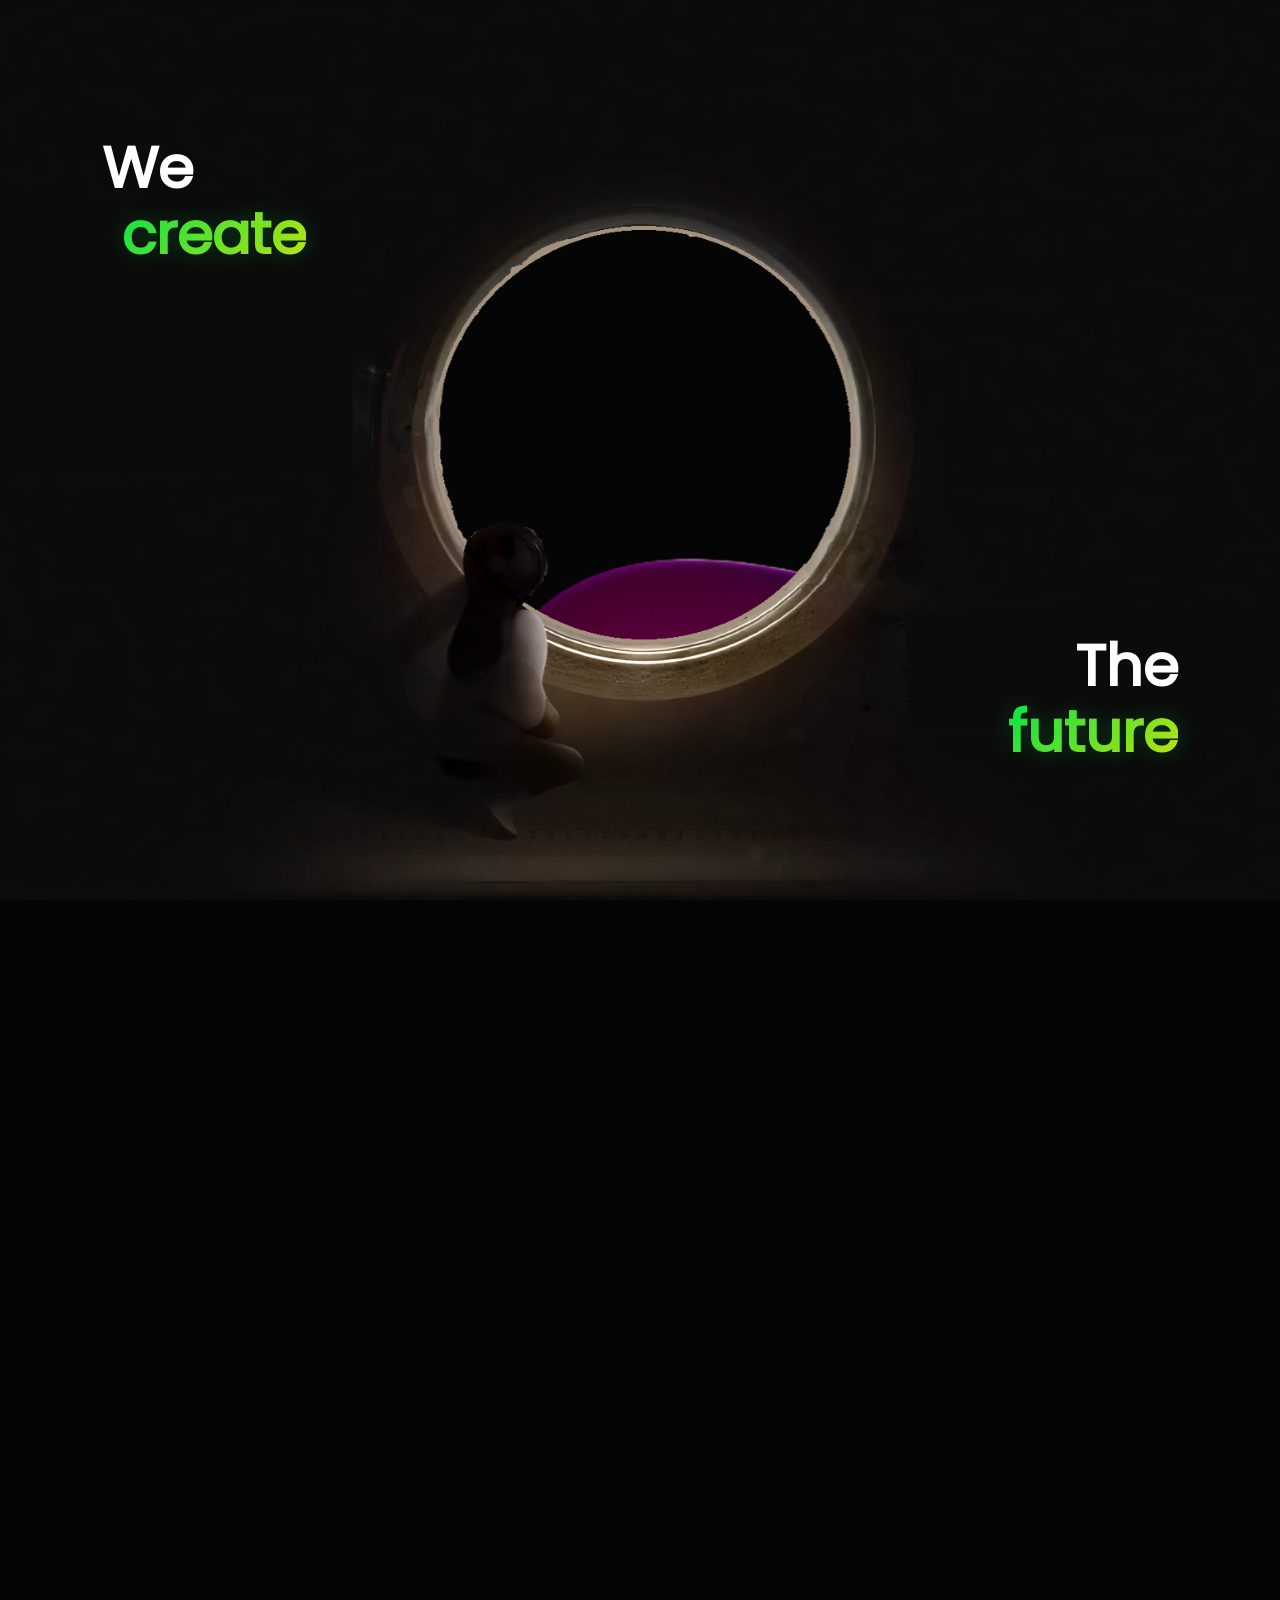
==== index.main.html @ e3ccec45 "Minify app for fast loading" ====
<!doctype html>
<html lang="en">
  <head>
    <meta charset="UTF-8" />
    <meta name="viewport" content="width=device-width, initial-scale=1.0" />
    <title>Sanatan AI - Welcome</title>
    <link rel="icon" type="image/png" href="/favicon-96x96.png" sizes="96x96" />
    <link rel="icon" type="image/svg+xml" href="/favicon.svg" />
    <link rel="shortcut icon" href="/favicon.ico" />
    <link rel="apple-touch-icon" sizes="180x180" href="/apple-touch-icon.png" />
    <meta name="apple-mobile-web-app-title" content="Sanatan AI" />
    <link rel="manifest" href="/site.webmanifest" />
    <script type="ld+json">
      {
          "@context": "https://schema.org",
          "@type": "WebSite",
          name: "Sanatan AI",
          url: "https://sanatan-ai.vercel.app",
          keywords:
            "Sanatan AI, Sanatan chatgpt, AI assiatant, Sanatan, ai, AI, ChatGPT, Gemini, Sanatan gemini, chatbot",
          description:
            "SANATAN AI — The Soul of Intelligence. One of the world's most advanced AI assistants, empowering users with authentic knowledge, spiritual guidance, and deep insights into Sanatan Dharma.",
          author: {
            "@type": "Person",
            name: "Shivam Sharma",
            url: "https://shivamsharma999.github.io",
          },
          publisher: {
            "@type": "Organization",
            name: "Sanatan AI",
          },
          inLanguage: ["en", "hi"],
          genre: ["AI", "Chatbot", "Sanatan Dharma"],
        },
    </script>
    <meta
      name="google-site-verification"
      content="uBdk-AkWWmrGQt7aYmEE0bgEboVTqpo6ws0tDA89azk"
    />
    <link rel="stylesheet" href="loader.css" />
    <link rel="stylesheet" href="./style.css" />
    <link rel="shortcut icon" href="favicon.ico" type="image/x-icon" />
    <link rel="shortcut icon" href="assets/logo.png" type="image/png" />
  </head>

  <body>
    <div class="loader-parent"><div class="loader"></div></div>
    <script>
      const loader = document.querySelector(".loader");
      for (let i = 0; i < 26; i++) {
        loader.innerHTML += "<div class='dot'></div>";
      }
    </script>
    <div class="wrapper center-flex">
      <div class="iimg center-flex">
        <img class="bg-image" src="./assets/logo.png" alt="Snatan AI" />
        <h1 class="logoTxt">Sanatan AI</h1>
      </div>

      <!-- THE TEXT -->
      <div class="content center-flex">
        <img src="./assets/girl.png" class="girl" alt="girl" />
        <h1 class="side-1">We<br /><span class="create">create</span></h1>
        <h1 class="side-2">The<br /><span class="future">future</span></h1>
      </div>
    </div>

    <!-- NEXT SECTION -->
    <div class="section-next center-flex">
      <h1>Sanatan AI</h1>
      <p>
        Meet <b>Sanatan AI</b> - The Soul of Intelligence.<br />
        This is the place where knowledge meets wisdom, science meet scriptures
        and technology meet dharma. Sanatan AI is a all-in-one platform
        providing you assistance about all your queries by integrating the
        answer with Sanatan Dharma. You get oppoutunities for discovering the
        ancient texts, and diving deep in them, which is all free of cost.
      </p>
    </div>
    <div class="section center-flex">
      <h1 class="section-title">Features</h1>
      <div class="feature-grid">
        <div class="feature-card center-flex">
          <div class="feature-icon">
            <svg
              xmlns="http://www.w3.org/2000/svg"
              viewBox="0 0 24 24"
              fill="none"
              stroke="currentColor"
              stroke-width="2"
              stroke-linecap="round"
              stroke-linejoin="round"
            >
              <path
                d="M20.59 13.41l-7.17 7.17a2 2 0 0 1-2.83 0L2 12V2h10l8.59 8.59a2 2 0 0 1 0 2.82z"
              ></path>
              <line x1="7" y1="7" x2="7.01" y2="7"></line>
            </svg>
          </div>
          <h1>Free of Cost</h1>
          <p>
            Sanatan AI is completely free of cost providing equal opportunities
            for everyone, poor and rich alike, to open their minds towards the
            concept of <i>karma</i>.
          </p>
        </div>
        <div class="feature-card center-flex">
          <div class="feature-icon">
            <svg
              xmlns="http://www.w3.org/2000/svg"
              viewBox="0 0 24 24"
              fill="none"
              stroke="currentColor"
              stroke-width="2"
              stroke-linecap="round"
              stroke-linejoin="round"
            >
              <rect x="2" y="3" width="20" height="14" rx="2" ry="2"></rect>
              <line x1="8" y1="21" x2="16" y2="21"></line>
              <line x1="12" y1="17" x2="12" y2="21"></line>
            </svg>
          </div>
          <h1>Cross Platform</h1>
          <p>
            Sanatan AI is a multi-platform application which runs on most
            browsers and is downloadable as a PWA on mobiles and as an app on
            Windows.
          </p>
        </div>
        <div class="feature-card center-flex">
          <div class="feature-icon">
            <svg
              xmlns="http://www.w3.org/2000/svg"
              viewBox="0 0 24 24"
              fill="none"
              stroke="currentColor"
              stroke-width="2"
              stroke-linecap="round"
              stroke-linejoin="round"
            >
              <polygon points="3 11 22 2 13 21 11 13 3 11"></polygon>
            </svg>
          </div>
          <h1>Interactive</h1>
          <p>
            Sanatan AI is a fully animated and UI-boosted chatbot. It has
            support for multiple themes, animated UIs, easy UX and moving icons.
            Enjoy your journey while exploring the roots of the universe.
          </p>
        </div>
        <div class="feature-card center-flex">
          <div class="feature-icon">
            <svg
              xmlns="http://www.w3.org/2000/svg"
              viewBox="0 0 24 24"
              fill="none"
              stroke="currentColor"
              stroke-width="2"
              stroke-linecap="round"
              stroke-linejoin="round"
            >
              <circle cx="12" cy="12" r="10"></circle>
              <circle cx="12" cy="12" r="6"></circle>
              <circle cx="12" cy="12" r="1"></circle>
            </svg>
          </div>
          <h1>Accurate</h1>
          <p>
            Sanatan AI is accurate in most of its tasks. Powered by Google's
            intelligent models, Sanatan AI perfectly understands the queries of
            users and performs actions accordingly.
          </p>
        </div>
      </div>
    </div>

    <div class="section-next center-flex">
      <h3>Are you still waiting??</h3>
      <br />
      <h1>Visit Now!</h1>
      <button
        class="visit center-flex"
        onclick="window.open('https:\/\/sanatan-ai.vercel.app', '_self')"
      >
        <img src="./assets/logo.png" alt="Sanatan Logo" class="visitImg" />
        Sanatan AI
      </button>
      <p class="footer center-flex">
        <img
          src="./assets/logo.png"
          alt="Sanatan Logo"
          style="display: inline; width: 30px; margin-right: 10px"
        />
        All Rights Reserved. Copyright © Sanatan AI, Inc. 2026
      </p>
    </div>

    <div class="bg"></div>

    <!-- SCRIPTS -->
    <script src="./gsap/all.min.js"></script>
    <script src="./gsap/ScrollTrigger.min.js"></script>
    <script src="./gsap/SplitText.min.js"></script>

    <script src="./script.js" defer></script>
  </body>
</html>
---- loader.css ----
.loader{position:relative;transition:all 1s ease}.loader .dot{-webkit-animation-name:movement;animation-name:movement;-webkit-animation-duration:2s;animation-duration:2s;-webkit-animation-iteration-count:infinite;animation-iteration-count:infinite;-webkit-animation-timing-function:ease-in-out;animation-timing-function:ease-in-out;height:10px;position:absolute;top:-10px;transform:translate3d(0,-25px,0) scale(1);width:10px}.loader .dot:nth-of-type(1){-webkit-animation-delay:-.1s;animation-delay:-.1s;left:150px}.loader .dot:nth-of-type(1)::before{-webkit-animation-delay:-.1s;animation-delay:-.1s}.loader .dot:nth-of-type(2){-webkit-animation-delay:-1.2s;animation-delay:-1.2s;left:150px}.loader .dot:nth-of-type(2)::before{-webkit-animation-delay:-1.2s;animation-delay:-1.2s}.loader .dot:nth-of-type(3){-webkit-animation-delay:-.3s;animation-delay:-.3s;left:125px}.loader .dot:nth-of-type(3)::before{-webkit-animation-delay:-.3s;animation-delay:-.3s}.loader .dot:nth-of-type(4){-webkit-animation-delay:-1.4s;animation-delay:-1.4s;left:125px}.loader .dot:nth-of-type(4)::before{-webkit-animation-delay:-1.4s;animation-delay:-1.4s}.loader .dot:nth-of-type(5){-webkit-animation-delay:-.5s;animation-delay:-.5s;left:100px}.loader .dot:nth-of-type(5)::before{-webkit-animation-delay:-.5s;animation-delay:-.5s}.loader .dot:nth-of-type(6){-webkit-animation-delay:-1.6s;animation-delay:-1.6s;left:100px}.loader .dot:nth-of-type(6)::before{-webkit-animation-delay:-1.6s;animation-delay:-1.6s}.loader .dot:nth-of-type(7){-webkit-animation-delay:-.7s;animation-delay:-.7s;left:75px}.loader .dot:nth-of-type(7)::before{-webkit-animation-delay:-.7s;animation-delay:-.7s}.loader .dot:nth-of-type(8){-webkit-animation-delay:-1.8s;animation-delay:-1.8s;left:75px}.loader .dot:nth-of-type(8)::before{-webkit-animation-delay:-1.8s;animation-delay:-1.8s}.loader .dot:nth-of-type(9){-webkit-animation-delay:-.9s;animation-delay:-.9s;left:50px}.loader .dot:nth-of-type(9)::before{-webkit-animation-delay:-.9s;animation-delay:-.9s}.loader .dot:nth-of-type(10){-webkit-animation-delay:-2s;animation-delay:-2s;left:50px}.loader .dot:nth-of-type(10)::before{-webkit-animation-delay:-2s;animation-delay:-2s}.loader .dot:nth-of-type(11){-webkit-animation-delay:-1.1s;animation-delay:-1.1s;left:25px}.loader .dot:nth-of-type(11)::before{-webkit-animation-delay:-1.1s;animation-delay:-1.1s}.loader .dot:nth-of-type(12){-webkit-animation-delay:-2.2s;animation-delay:-2.2s;left:25px}.loader .dot:nth-of-type(12)::before{-webkit-animation-delay:-2.2s;animation-delay:-2.2s}.loader .dot:nth-of-type(13){-webkit-animation-delay:-1.3s;animation-delay:-1.3s;left:0}.loader .dot:nth-of-type(13)::before{-webkit-animation-delay:-1.3s;animation-delay:-1.3s}.loader .dot:nth-of-type(14){-webkit-animation-delay:-2.4s;animation-delay:-2.4s;left:0}.loader .dot:nth-of-type(14)::before{-webkit-animation-delay:-2.4s;animation-delay:-2.4s}.loader .dot:nth-of-type(15){-webkit-animation-delay:-1.5s;animation-delay:-1.5s;left:-25px}.loader .dot:nth-of-type(15)::before{-webkit-animation-delay:-1.5s;animation-delay:-1.5s}.loader .dot:nth-of-type(16){-webkit-animation-delay:-2.6s;animation-delay:-2.6s;left:-25px}.loader .dot:nth-of-type(16)::before{-webkit-animation-delay:-2.6s;animation-delay:-2.6s}.loader .dot:nth-of-type(17){-webkit-animation-delay:-1.7s;animation-delay:-1.7s;left:-50px}.loader .dot:nth-of-type(17)::before{-webkit-animation-delay:-1.7s;animation-delay:-1.7s}.loader .dot:nth-of-type(18){-webkit-animation-delay:-2.8s;animation-delay:-2.8s;left:-50px}.loader .dot:nth-of-type(18)::before{-webkit-animation-delay:-2.8s;animation-delay:-2.8s}.loader .dot:nth-of-type(19){-webkit-animation-delay:-1.9s;animation-delay:-1.9s;left:-75px}.loader .dot:nth-of-type(19)::before{-webkit-animation-delay:-1.9s;animation-delay:-1.9s}.loader .dot:nth-of-type(20){-webkit-animation-delay:-3s;animation-delay:-3s;left:-75px}.loader .dot:nth-of-type(20)::before{-webkit-animation-delay:-3s;animation-delay:-3s}.loader .dot:nth-of-type(21){-webkit-animation-delay:-2.1s;animation-delay:-2.1s;left:-100px}.loader .dot:nth-of-type(21)::before{-webkit-animation-delay:-2.1s;animation-delay:-2.1s}.loader .dot:nth-of-type(22){-webkit-animation-delay:-3.2s;animation-delay:-3.2s;left:-100px}.loader .dot:nth-of-type(22)::before{-webkit-animation-delay:-3.2s;animation-delay:-3.2s}.loader .dot:nth-of-type(23){-webkit-animation-delay:-2.3s;animation-delay:-2.3s;left:-125px}.loader .dot:nth-of-type(23)::before{-webkit-animation-delay:-2.3s;animation-delay:-2.3s}.loader .dot:nth-of-type(24){-webkit-animation-delay:-3.4s;animation-delay:-3.4s;left:-125px}.loader .dot:nth-of-type(24)::before{-webkit-animation-delay:-3.4s;animation-delay:-3.4s}.loader .dot:nth-of-type(25){-webkit-animation-delay:-2.5s;animation-delay:-2.5s;left:-150px}.loader .dot:nth-of-type(25)::before{-webkit-animation-delay:-2.5s;animation-delay:-2.5s}.loader .dot:nth-of-type(26){-webkit-animation-delay:-3.6s;animation-delay:-3.6s;left:-150px}.loader .dot:nth-of-type(26)::before{-webkit-animation-delay:-3.6s;animation-delay:-3.6s}.loader .dot::before{-webkit-animation-name:size-opacity;animation-name:size-opacity;-webkit-animation-duration:2s;animation-duration:2s;-webkit-animation-iteration-count:infinite;animation-iteration-count:infinite;-webkit-animation-timing-function:ease;animation-timing-function:ease;background:#fff;border-radius:50%;content:"";display:block;height:100%;width:100%}.loader .dot:nth-of-type(even)::before{background-color:#ff47aa;box-shadow:inset 0 0 4px #ff1492}@-webkit-keyframes movement{0%{transform:translate3d(0,-25px,0);z-index:0}50%{transform:translate3d(0,25px,0);z-index:10}100%{transform:translate3d(0,-25px,0);z-index:-5}}@keyframes movement{0%{transform:translate3d(0,-25px,0);z-index:0}50%{transform:translate3d(0,25px,0);z-index:10}100%{transform:translate3d(0,-25px,0);z-index:-5}}@-webkit-keyframes size-opacity{0%{opacity:1;transform:scale(1)}25%{transform:scale(1.5)}50%{opacity:1}75%{opacity:.35;transform:scale(.5)}100%{opacity:1;transform:scale(1)}}@keyframes size-opacity{0%{opacity:1;transform:scale(1)}25%{transform:scale(1.5)}50%{opacity:1}75%{opacity:.35;transform:scale(.5)}100%{opacity:1;transform:scale(1)}}
---- style.css ----
* {
  margin: 0;
  padding: 0;
  box-sizing: border-box;
}

body {
  background-color: #050505;
  color: #fff;
  font-family:
    "Poppins",
    -apple-system,
    BlinkMacSystemFont,
    "Segoe UI",
    Roboto,
    Helvetica,
    Arial,
    sans-serif;
  overflow-x: hidden;
}

.wrapper {
  position: relative;
  width: 100%;
  height: 100vh;
  overflow: hidden;
}

.iimg {
  position: absolute;
  top: 0;
  left: 0;
  width: 100%;
  height: 100%;
  flex-direction: column;
  z-index: 2;
}

.bg-image {
  object-fit: contain;
  width: 180px;
  height: 180px;
  filter: drop-shadow(0 0 30px rgba(10, 228, 72, 0.25));
}

.logoTxt {
  font-size: 3rem;
  font-weight: 800;
  margin-top: 20px;
  color: transparent;
  background: linear-gradient(135deg, #fff, #a0a0a0);
  background-clip: text;
  -webkit-background-clip: text;
  -webkit-text-fill-color: transparent;
  letter-spacing: 2px;
  text-shadow: 0 4px 20px rgba(255, 255, 255, 0.1);
}

.logoTxt * {
  background: inherit;
  -webkit-background-clip: inherit;
  background-clip: inherit;
  -webkit-text-fill-color: inherit;
  color: inherit;
}

.content {
  position: absolute;
  z-index: 3;
  width: 100%;
  height: 100%;
  pointer-events: none;
}

.girl {
  height: 100vh;
  pointer-events: none;
}

h1.side-1,
h1.side-2 {
  position: absolute;
  font-size: clamp(2rem, 4.5vw, 4.5rem);
  font-weight: 700;
  line-height: 1.15;
}

h1.side-1 {
  top: 15vh;
  left: 8vw;
  text-align: left;
}

h1.side-2 {
  bottom: 15vh;
  right: 8vw;
  text-align: right;
}

span.create,
span.future {
  display: inline-block;
  margin-left: 20px;
  background: linear-gradient(135deg, #0ae448, #cee40a);
  background-clip: text;
  -webkit-background-clip: text;
  -webkit-text-fill-color: transparent;
  font-weight: 800;
  text-shadow: 0 0 25px rgba(10, 228, 72, 0.25);
}

.section-next,
.section {
  min-height: 100vh;
  width: 100%;
  flex-direction: column;
  z-index: 10;
  padding: 80px 40px;
  position: relative;
  gap: 40px;
}

.section-next {
  background: linear-gradient(rgba(5, 5, 5, 0.88), rgba(5, 5, 5, 0.88)), url("./assets/bg-2.jpg");
  background-size: cover;
  background-position: center;
  background-attachment: fixed;
  text-align: center;
}

.section-next h1 {
  font-size: clamp(2.2rem, 4vw, 3.5rem);
  font-weight: 700;
  margin-bottom: 20px;
  text-shadow: 0 2px 10px rgba(0, 0, 0, 0.5);
}

.section-next p {
  max-width: 800px;
  font-size: clamp(1rem, 2vw, 1.2rem);
  line-height: 1.8;
  color: #e0e0e0;
  margin: 0 auto;
  font-weight: 300;
}

.section-next b {
  color: #0ae448;
  font-weight: 600;
}

.section-next h3 {
  font-size: 1.5rem;
  color: #cee40a;
  font-weight: 500;
  letter-spacing: 1px;
}

.section {
  background-color: #050505;
}

.section-title {
  font-size: clamp(2.2rem, 4vw, 3.5rem);
  font-weight: 700;
  margin-bottom: 20px;
  background: linear-gradient(135deg, #fff, #888);
  background-clip: text;
  -webkit-background-clip: text;
  -webkit-text-fill-color: transparent;
  text-shadow: 0 4px 15px rgba(0, 0, 0, 0.3);
  text-align: center;
}

.section-title * {
  background: inherit;
  -webkit-background-clip: inherit;
  background-clip: inherit;
  -webkit-text-fill-color: inherit;
  color: inherit;
}

.bg {
  background-image: url(./assets/bg.png);
  position: fixed;
  top: 0;
  left: 0;
  width: 100vw;
  height: 100vh;
  pointer-events: none;
  z-index: -1;
  background-size: cover;
  background-repeat: no-repeat;
  opacity: 0.8;
}

.visit {
  height: 56px;
  padding: 0 35px;
  opacity: 0;
  transform: scale(0.85);
  margin-top: 20px;
  font-size: 1.25rem;
  font-weight: 600;
  background: #0ae448;
  color: #050505;
  border-radius: 50px;
  border: 0;
  position: relative;
  overflow: hidden;
  transition: all .5s cubic-bezier(0.25, 0.8, 0.25, 1);
  box-shadow: 0 4px 20px rgba(10, 228, 72, 0.3);
}

.visitImg {
  width: 44px;
  height: 44px;
  position: absolute;
  left: -60px;
  top: 6px;
  transition: all .5s cubic-bezier(0.25, 0.8, 0.25, 1);
}

.visit:hover {
  background: #ffc320;
  padding-left: 70px;
  padding-right: 25px;
  cursor: pointer;
  box-shadow: 0 8px 30px rgba(255, 195, 32, 0.5);
  color: #000;
}

.visit:hover .visitImg {
  left: 15px;
}

.footer {
  position: absolute;
  bottom: 20px;
  font-size: 0.9rem;
  color: #555;
  width: 100%;
  text-align: center;
  border-top: 1px solid rgba(255, 255, 255, 0.03);
  padding: 20px 20px 0 20px;
  max-width: 1000px;
  left: 50%;
  transform: translateX(-50%);
}

.feature-grid {
  display: grid;
  gap: 2rem;
  grid-template-columns: repeat(auto-fit, minmax(260px, 1fr));
  width: 100%;
  max-width: 1200px;
  margin: 30px auto 0 auto;
}

.feature-card {
  background: rgba(15, 15, 15, 0.65);
  backdrop-filter: blur(12px);
  -webkit-backdrop-filter: blur(12px);
  border: 1px solid rgba(255, 255, 255, 0.05);
  border-radius: 24px;
  padding: 40px 30px;
  flex-direction: column;
  transition: all 0.4s cubic-bezier(0.25, 0.8, 0.25, 1);
  position: relative;
  overflow: hidden;
  box-shadow: 0 10px 30px rgba(0, 0, 0, 0.4);
  text-align: center;
  justify-content: flex-start;
  height: 100%;
  opacity: 0;
  transform: scale(0.8);
}

.feature-card::before {
  content: '';
  position: absolute;
  top: 0;
  left: 0;
  width: 100%;
  height: 100%;
  background: radial-gradient(circle at top right, rgba(10, 228, 72, 0.12), transparent 50%);
  opacity: 0;
  transition: opacity 0.4s ease;
  pointer-events: none;
}

.feature-card:hover {
  transform: translateY(-8px);
  border-color: rgba(10, 228, 72, 0.3);
  box-shadow: 0 15px 40px rgba(10, 228, 72, 0.15);
}

.feature-card:hover::before {
  opacity: 1;
}

.feature-icon {
  width: 64px;
  height: 64px;
  border-radius: 50%;
  background: rgba(10, 228, 72, 0.08);
  border: 1px solid rgba(10, 228, 72, 0.2);
  display: flex;
  align-items: center;
  justify-content: center;
  margin-bottom: 25px;
  color: #0ae448;
  box-shadow: 0 0 15px rgba(10, 228, 72, 0.1);
  transition: all 0.4s ease;
  flex-shrink: 0;
}

.feature-icon svg {
  width: 28px;
  height: 28px;
}

.feature-card:hover .feature-icon {
  background: rgba(10, 228, 72, 0.2);
  color: #fff;
  box-shadow: 0 0 25px rgba(10, 228, 72, 0.4);
  border-color: rgba(10, 228, 72, 0.4);
}

.feature-card h1 {
  font-size: 1.4rem;
  margin-bottom: 12px;
  font-weight: 600;
  color: #fff;
  text-shadow: 0 2px 10px rgba(0, 0, 0, 0.5);
}

.feature-card p {
  font-size: 0.95rem;
  line-height: 1.65;
  color: #b0b0b0;
  font-weight: 300;
}

.center-flex {
  display: flex;
  align-items: center;
  justify-content: center;
}

@media (max-width: 700px) {

  .section-next,
  .section {
    padding: 60px 24px;
  }

  h1.side-1 {
    top: 10vh;
    left: 5vw;
  }

  h1.side-2 {
    bottom: 10vh;
    right: 5vw;
  }

  .bg {
    opacity: 0.4;
  }
}

@font-face {
  font-family: "Poppins";
  src: url(./assets/font.woff2) format("woff2");
}
.loader-parent {
  position: fixed;
  width: 100vw;
  height: 100vh;
  display: flex;
  align-items: center;
  justify-content: center;
  background-color: #0a0a0a;
  z-index: 9999;
  top: 50%;
  left: 50%;
  transform: translateX(-50%) translateY(-50%);
  transition: all 1s ease;
}
.loader-parent.hide .loader {
  opacity: 0;
  overflow: hidden;
}
.loader-parent.hide {
  opacity: 0;
  border-radius: 50%;
  transform: translateX(-50%) translateY(50%) scale(0.1);
}
@keyframes l9 {
  to {background-position: calc(50% + 1.6em) 0,calc(50% + 3.2em) .8em}
}
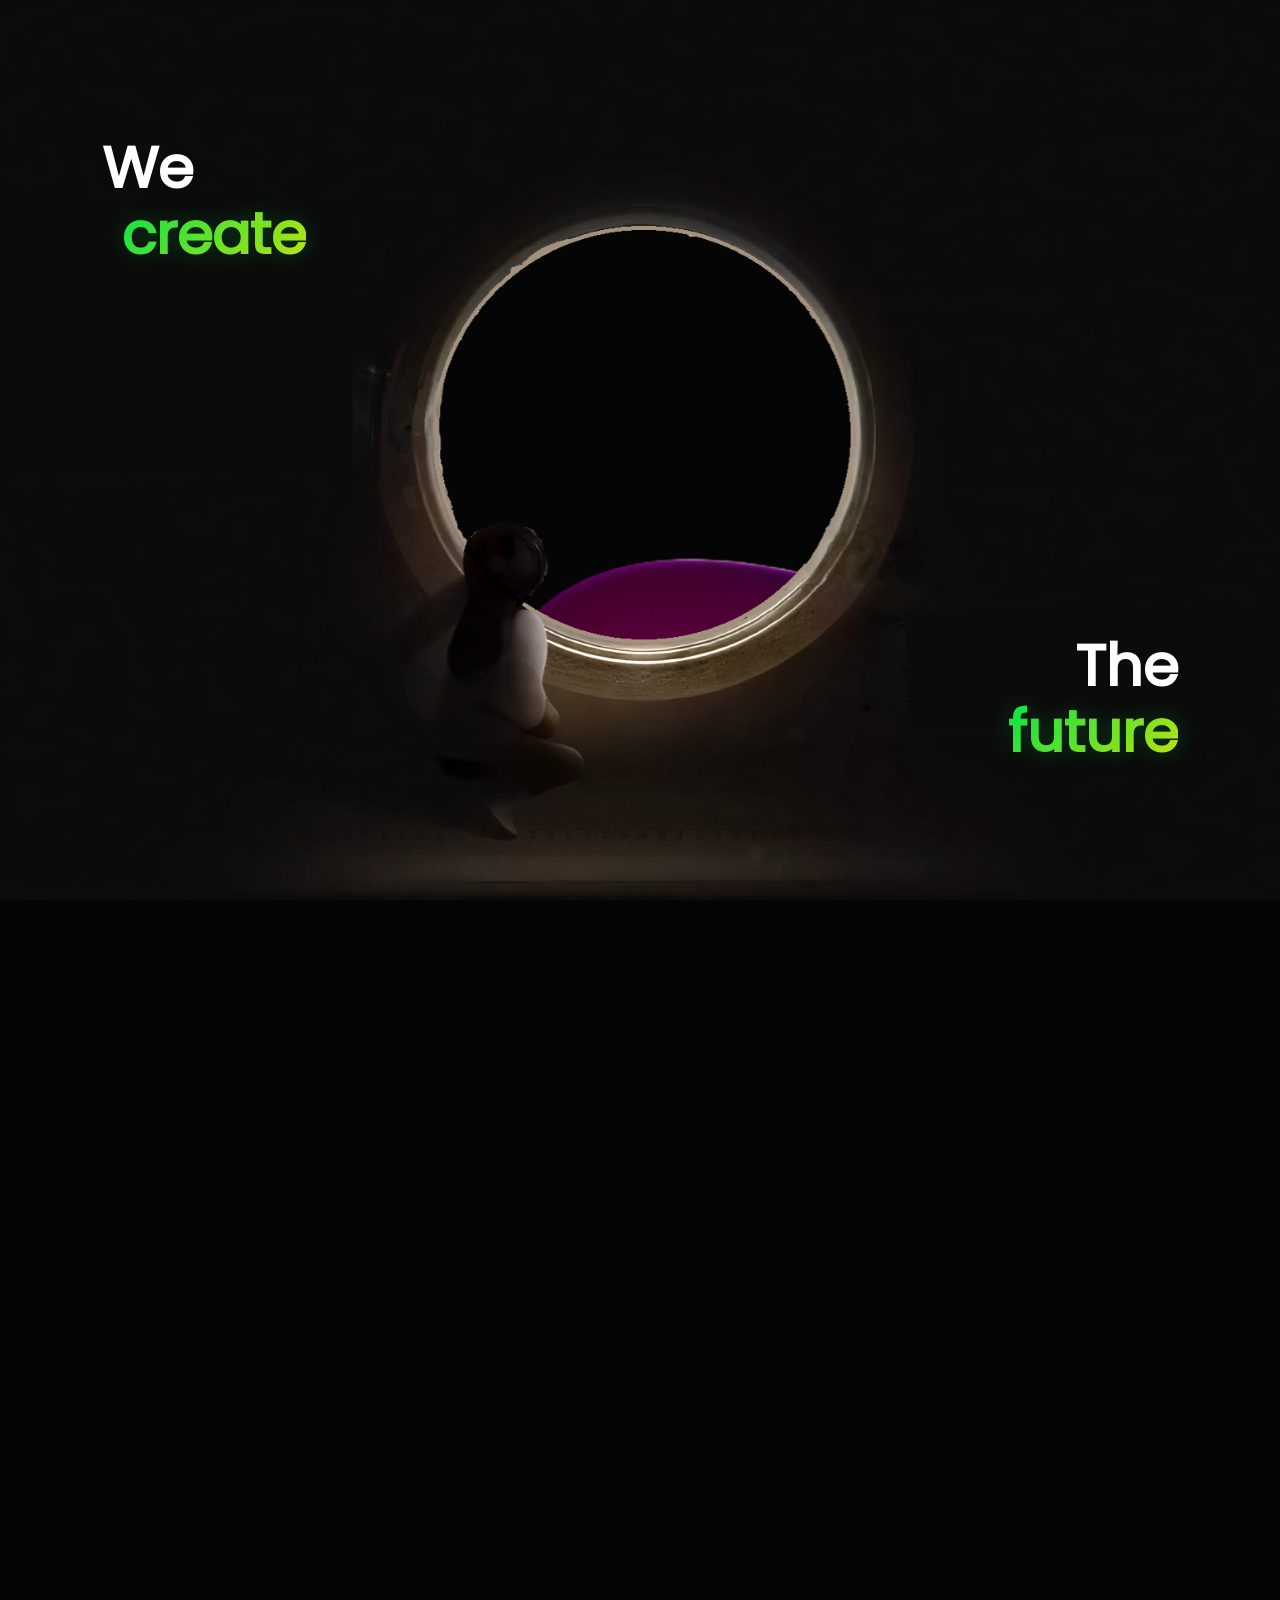
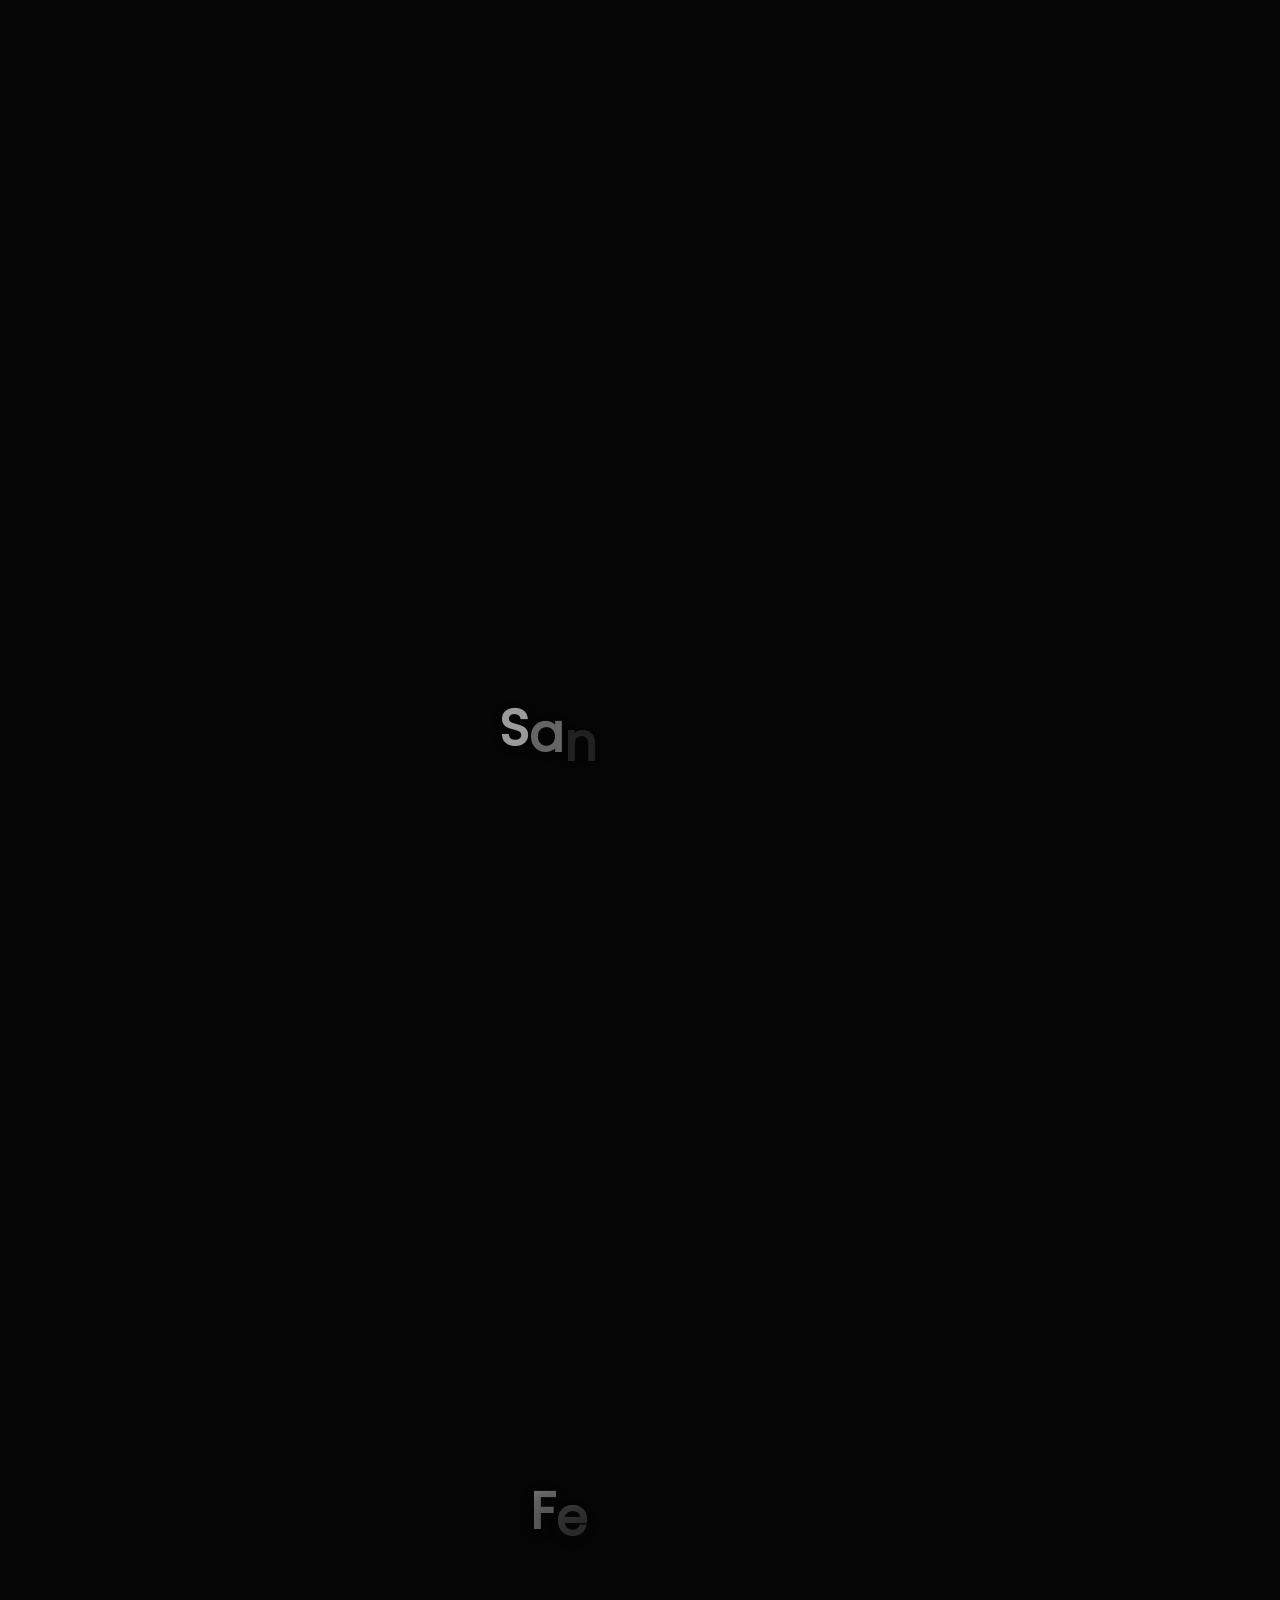
==== commit 9f36ffbc: "Refactor JSON-LD script in index files for proper syntax and formatting" ====
--- a/index.main.html
+++ b/index.main.html
@@ -12,26 +12,31 @@
     <link rel="manifest" href="/site.webmanifest" />
     <script type="ld+json">
       {
-          "@context": "https://schema.org",
-          "@type": "WebSite",
-          name: "Sanatan AI",
-          url: "https://sanatan-ai.vercel.app",
-          keywords:
-            "Sanatan AI, Sanatan chatgpt, AI assiatant, Sanatan, ai, AI, ChatGPT, Gemini, Sanatan gemini, chatbot",
-          description:
-            "SANATAN AI — The Soul of Intelligence. One of the world's most advanced AI assistants, empowering users with authentic knowledge, spiritual guidance, and deep insights into Sanatan Dharma.",
-          author: {
-            "@type": "Person",
-            name: "Shivam Sharma",
-            url: "https://shivamsharma999.github.io",
-          },
-          publisher: {
-            "@type": "Organization",
-            name: "Sanatan AI",
-          },
-          inLanguage: ["en", "hi"],
-          genre: ["AI", "Chatbot", "Sanatan Dharma"],
-        },
+  "@context": "https://schema.org",
+  "@type": "WebSite",
+  "name": "Sanatan AI",
+  "url": "https://sanatan-ai.vercel.app",
+  "keywords": "Sanatan AI, Sanatan chatgpt, AI assiatant, Sanatan, ai, AI, ChatGPT, Gemini, Sanatan gemini, chatbot",
+  "description": "SANATAN AI — The Soul of Intelligence. One of the world's most advanced AI assistants, empowering users with authentic knowledge, spiritual guidance, and deep insights into Sanatan Dharma.",
+  "author": {
+    "@type": "Person",
+    "name": "Shivam Sharma",
+    "url": "https://shivamsharma999.github.io"
+  },
+  "publisher": {
+    "@type": "Organization",
+    "name": "Sanatan AI"
+  },
+  "inLanguage": [
+    "en",
+    "hi"
+  ],
+  "genre": [
+    "AI",
+    "Chatbot",
+    "Sanatan Dharma"
+  ]
+}
     </script>
     <meta
       name="google-site-verification"
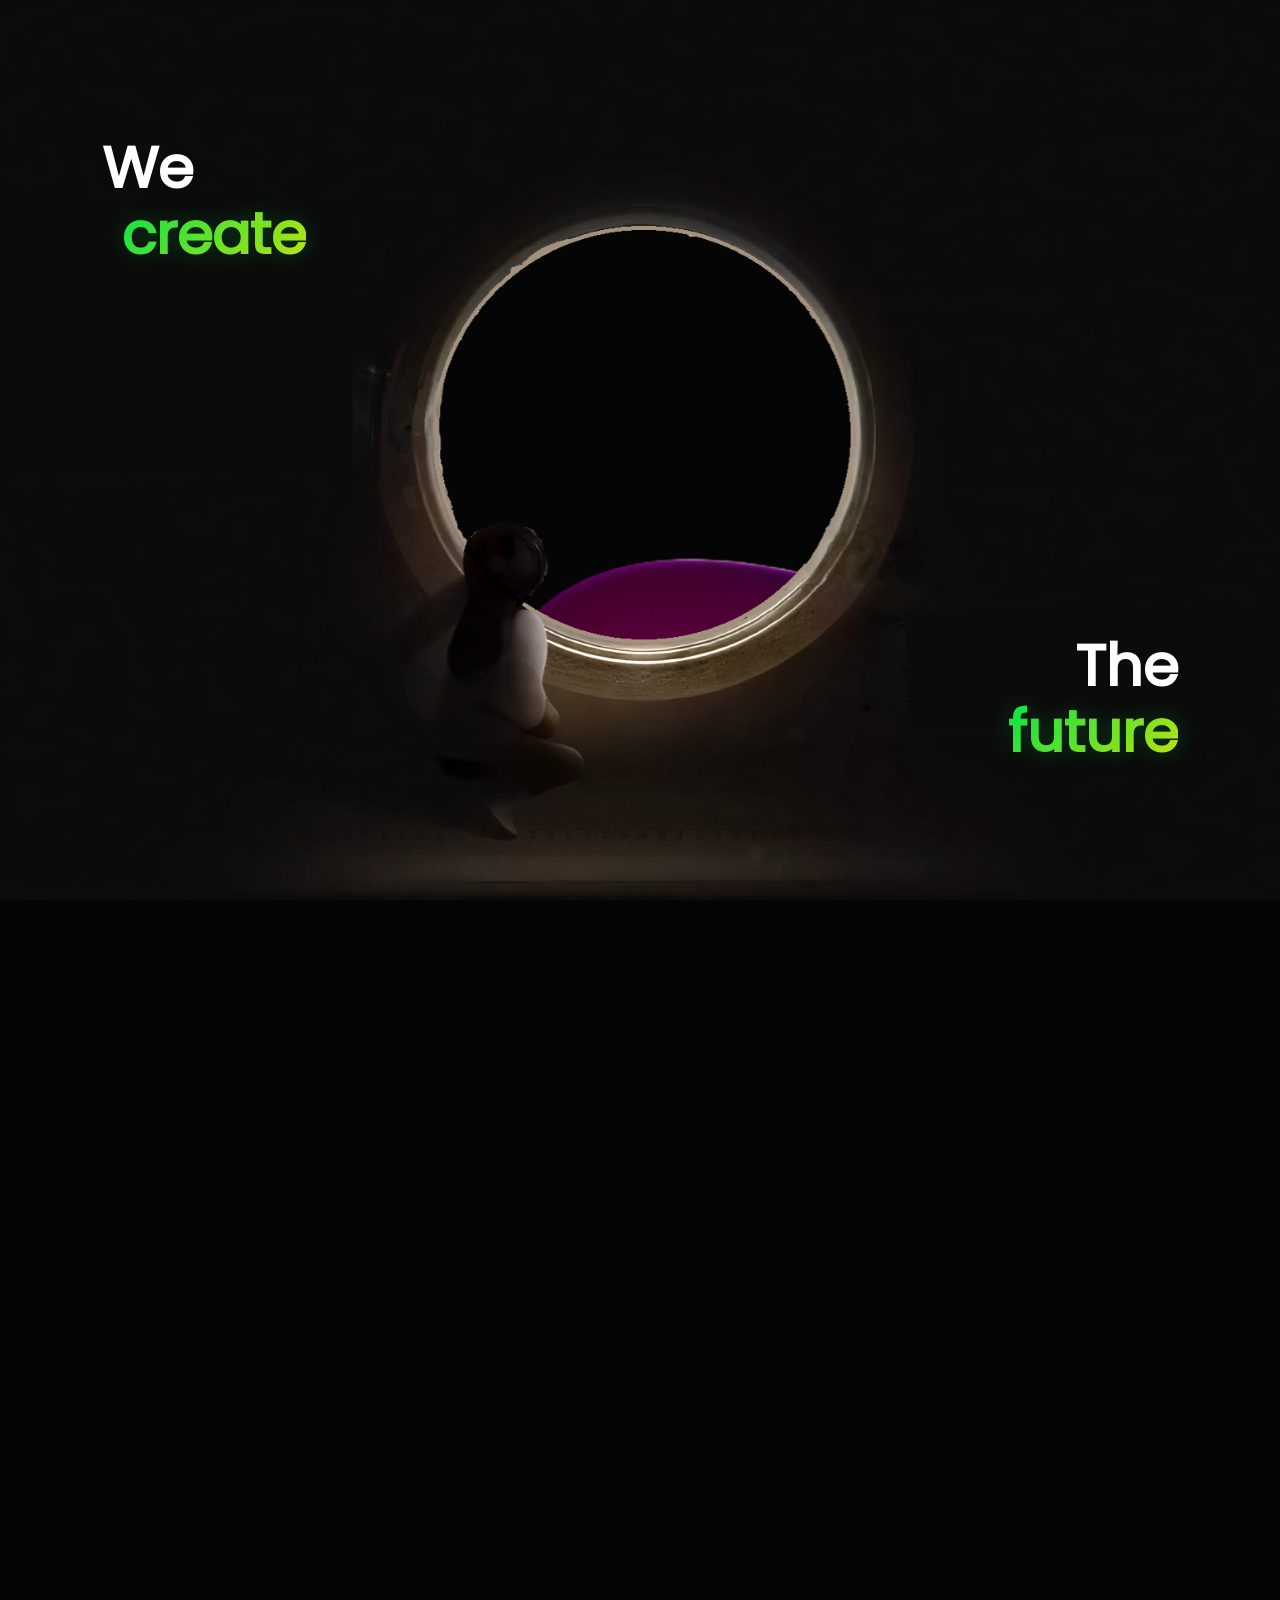
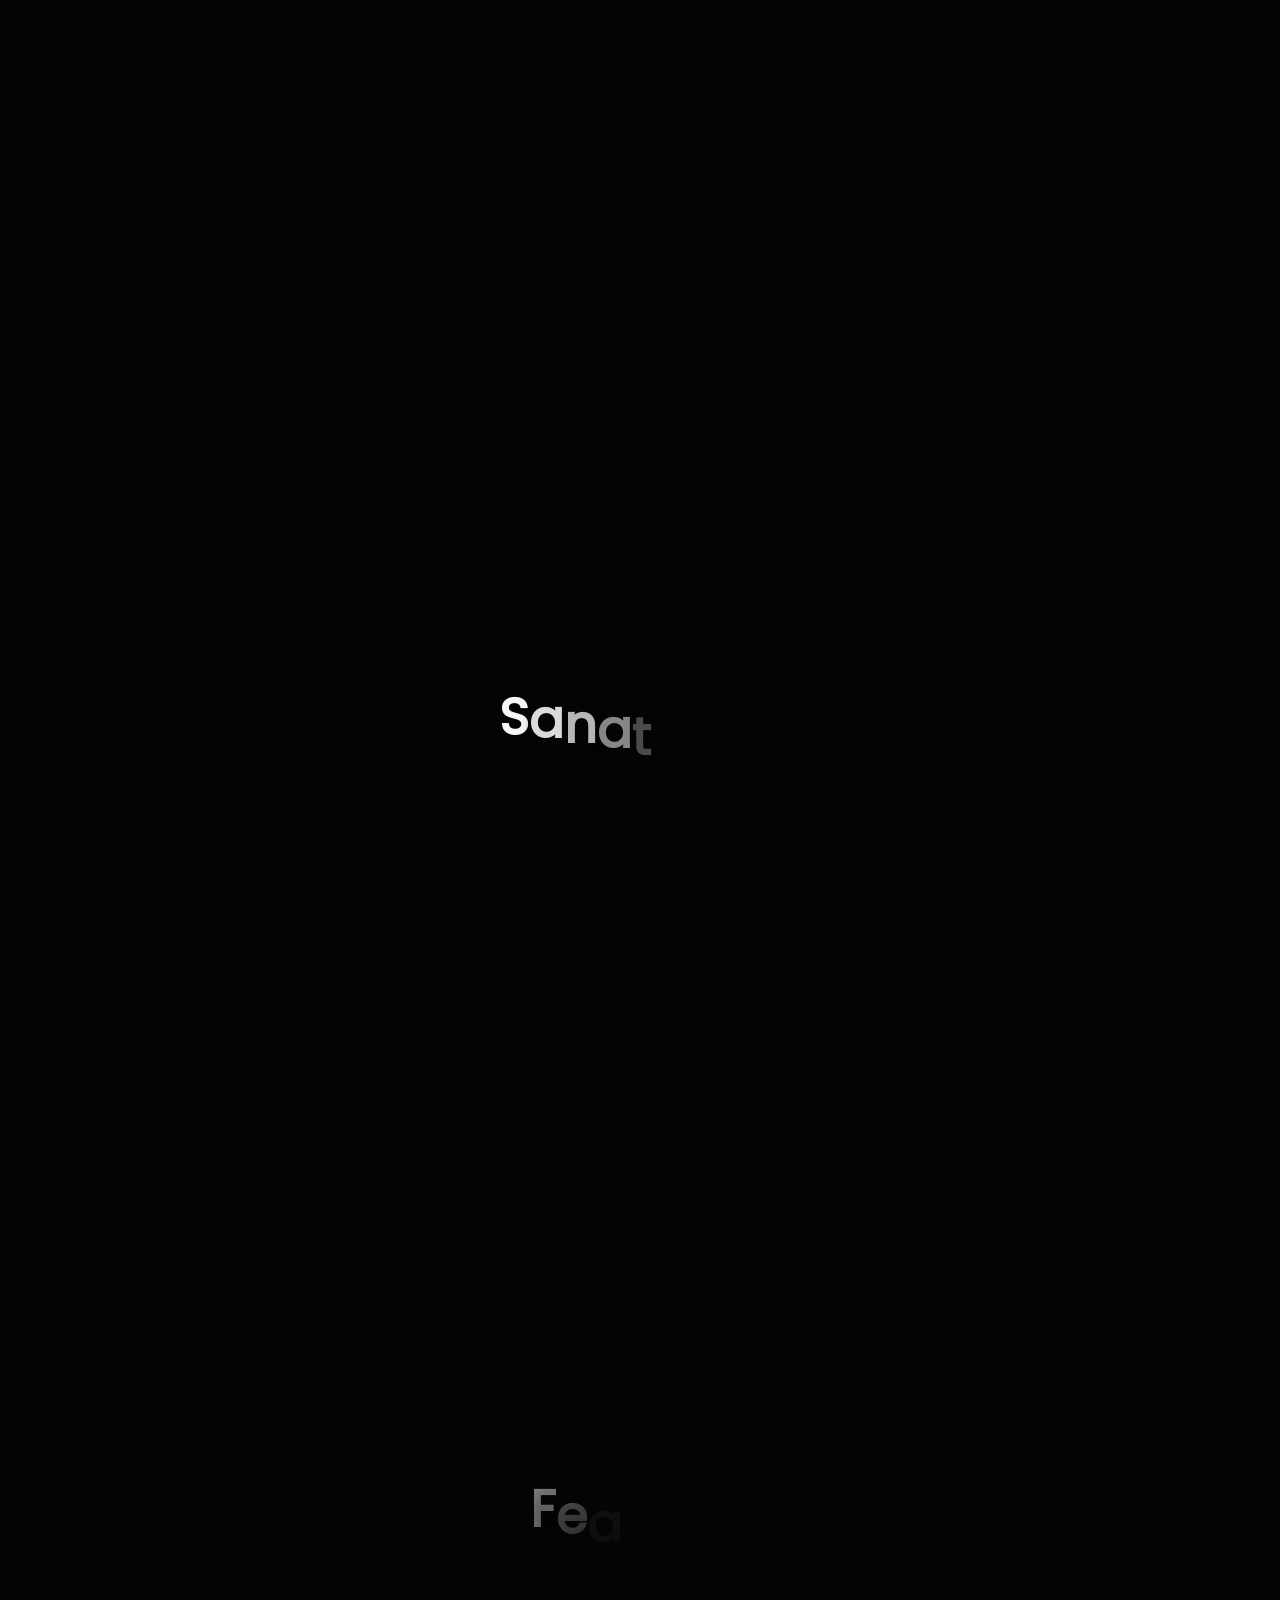
==== commit af28b698: "Enhance site functionality" ====
--- a/index.main.html
+++ b/index.main.html
@@ -12,31 +12,24 @@
     <link rel="manifest" href="/site.webmanifest" />
     <script type="ld+json">
       {
-  "@context": "https://schema.org",
-  "@type": "WebSite",
-  "name": "Sanatan AI",
-  "url": "https://sanatan-ai.vercel.app",
-  "keywords": "Sanatan AI, Sanatan chatgpt, AI assiatant, Sanatan, ai, AI, ChatGPT, Gemini, Sanatan gemini, chatbot",
-  "description": "SANATAN AI — The Soul of Intelligence. One of the world's most advanced AI assistants, empowering users with authentic knowledge, spiritual guidance, and deep insights into Sanatan Dharma.",
-  "author": {
-    "@type": "Person",
-    "name": "Shivam Sharma",
-    "url": "https://shivamsharma999.github.io"
-  },
-  "publisher": {
-    "@type": "Organization",
-    "name": "Sanatan AI"
-  },
-  "inLanguage": [
-    "en",
-    "hi"
-  ],
-  "genre": [
-    "AI",
-    "Chatbot",
-    "Sanatan Dharma"
-  ]
-}
+        "@context": "https://schema.org",
+        "@type": "WebSite",
+        "name": "Sanatan AI",
+        "url": "https://sanatan-ai.vercel.app",
+        "keywords": "Sanatan AI, Sanatan chatgpt, AI assiatant, Sanatan, ai, AI, ChatGPT, Gemini, Sanatan gemini, chatbot",
+        "description": "SANATAN AI — The Soul of Intelligence. One of the world's most advanced AI assistants, empowering users with authentic knowledge, spiritual guidance, and deep insights into Sanatan Dharma.",
+        "author": {
+          "@type": "Person",
+          "name": "Shivam Sharma",
+          "url": "https://shivamsharma999.github.io"
+        },
+        "publisher": {
+          "@type": "Organization",
+          "name": "Sanatan AI"
+        },
+        "inLanguage": ["en", "hi"],
+        "genre": ["AI", "Chatbot", "Sanatan Dharma"]
+      }
     </script>
     <meta
       name="google-site-verification"
@@ -185,7 +178,7 @@
       <h1>Visit Now!</h1>
       <button
         class="visit center-flex"
-        onclick="window.open('https:\/\/sanatan-ai.vercel.app', '_self')"
+        onclick="window.location.href = 'https:\/\/sanatan-ai.vercel.app'"
       >
         <img src="./assets/logo.png" alt="Sanatan Logo" class="visitImg" />
         Sanatan AI
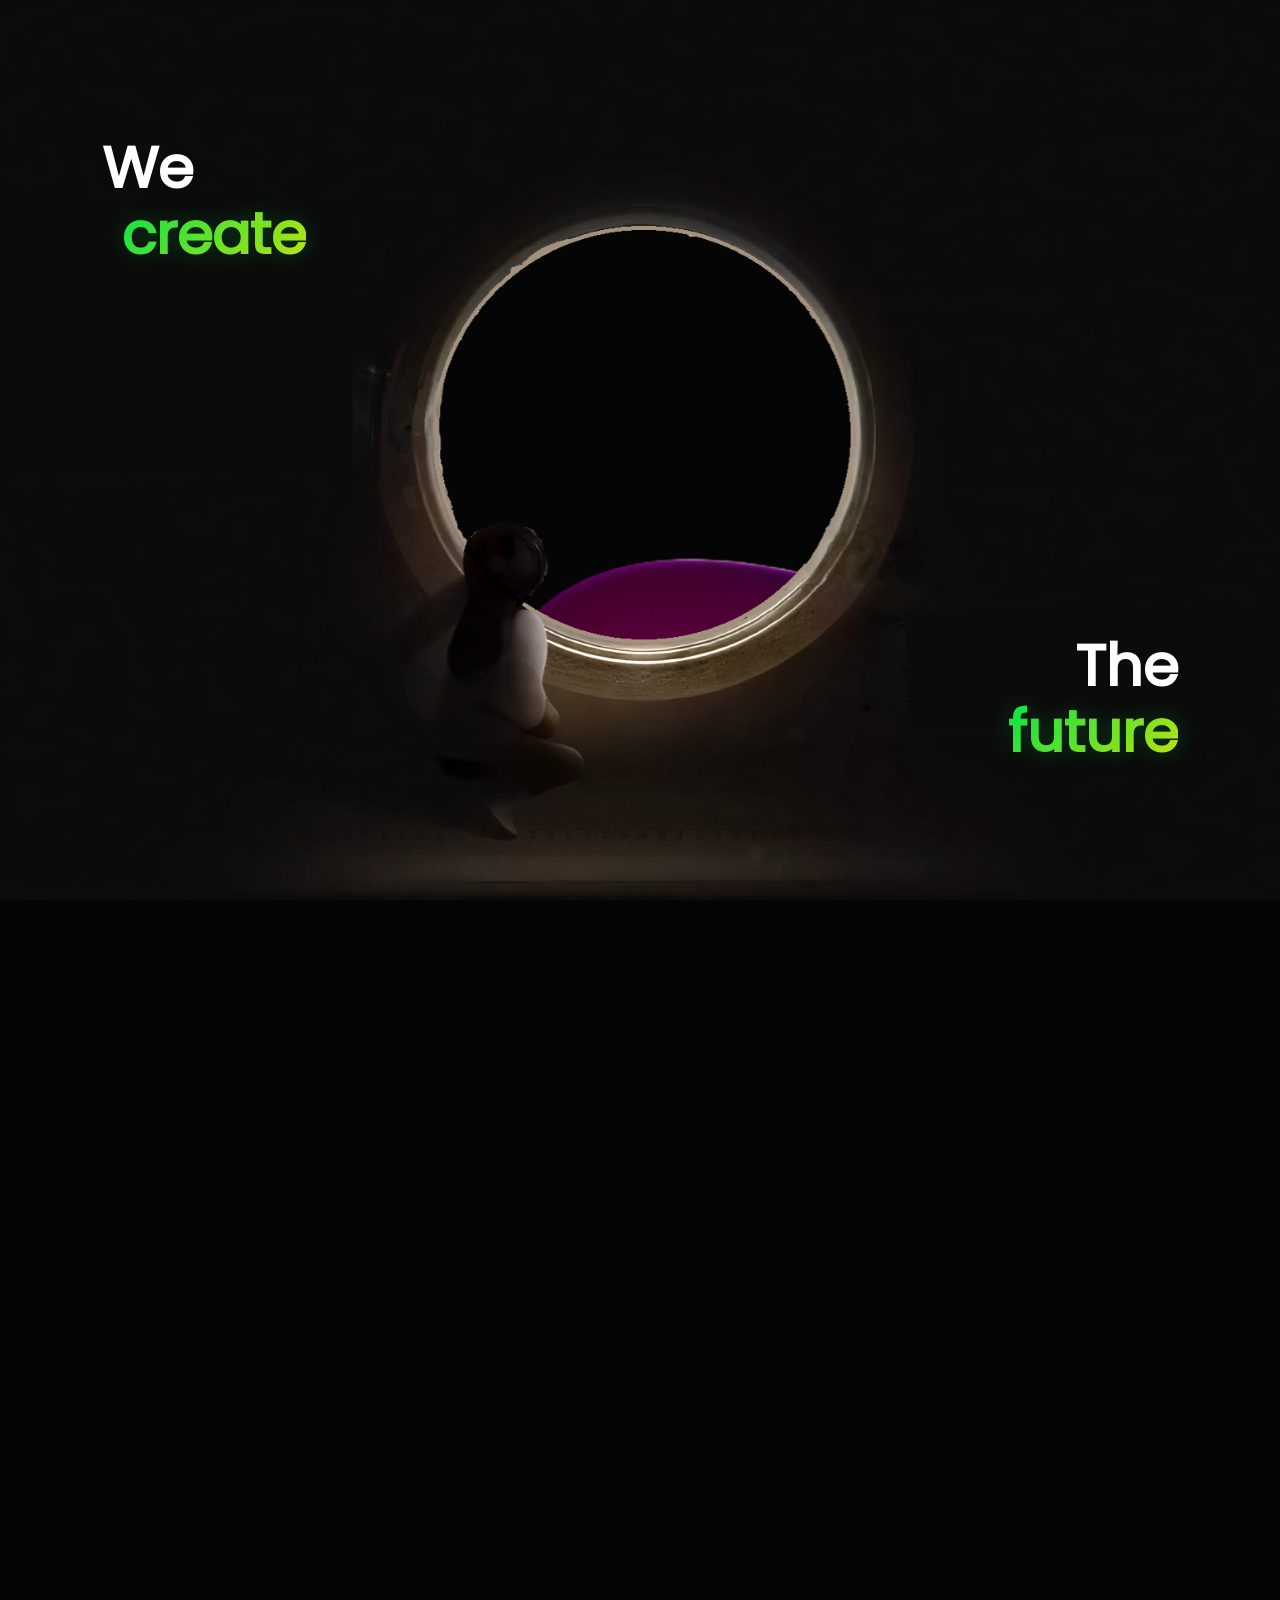
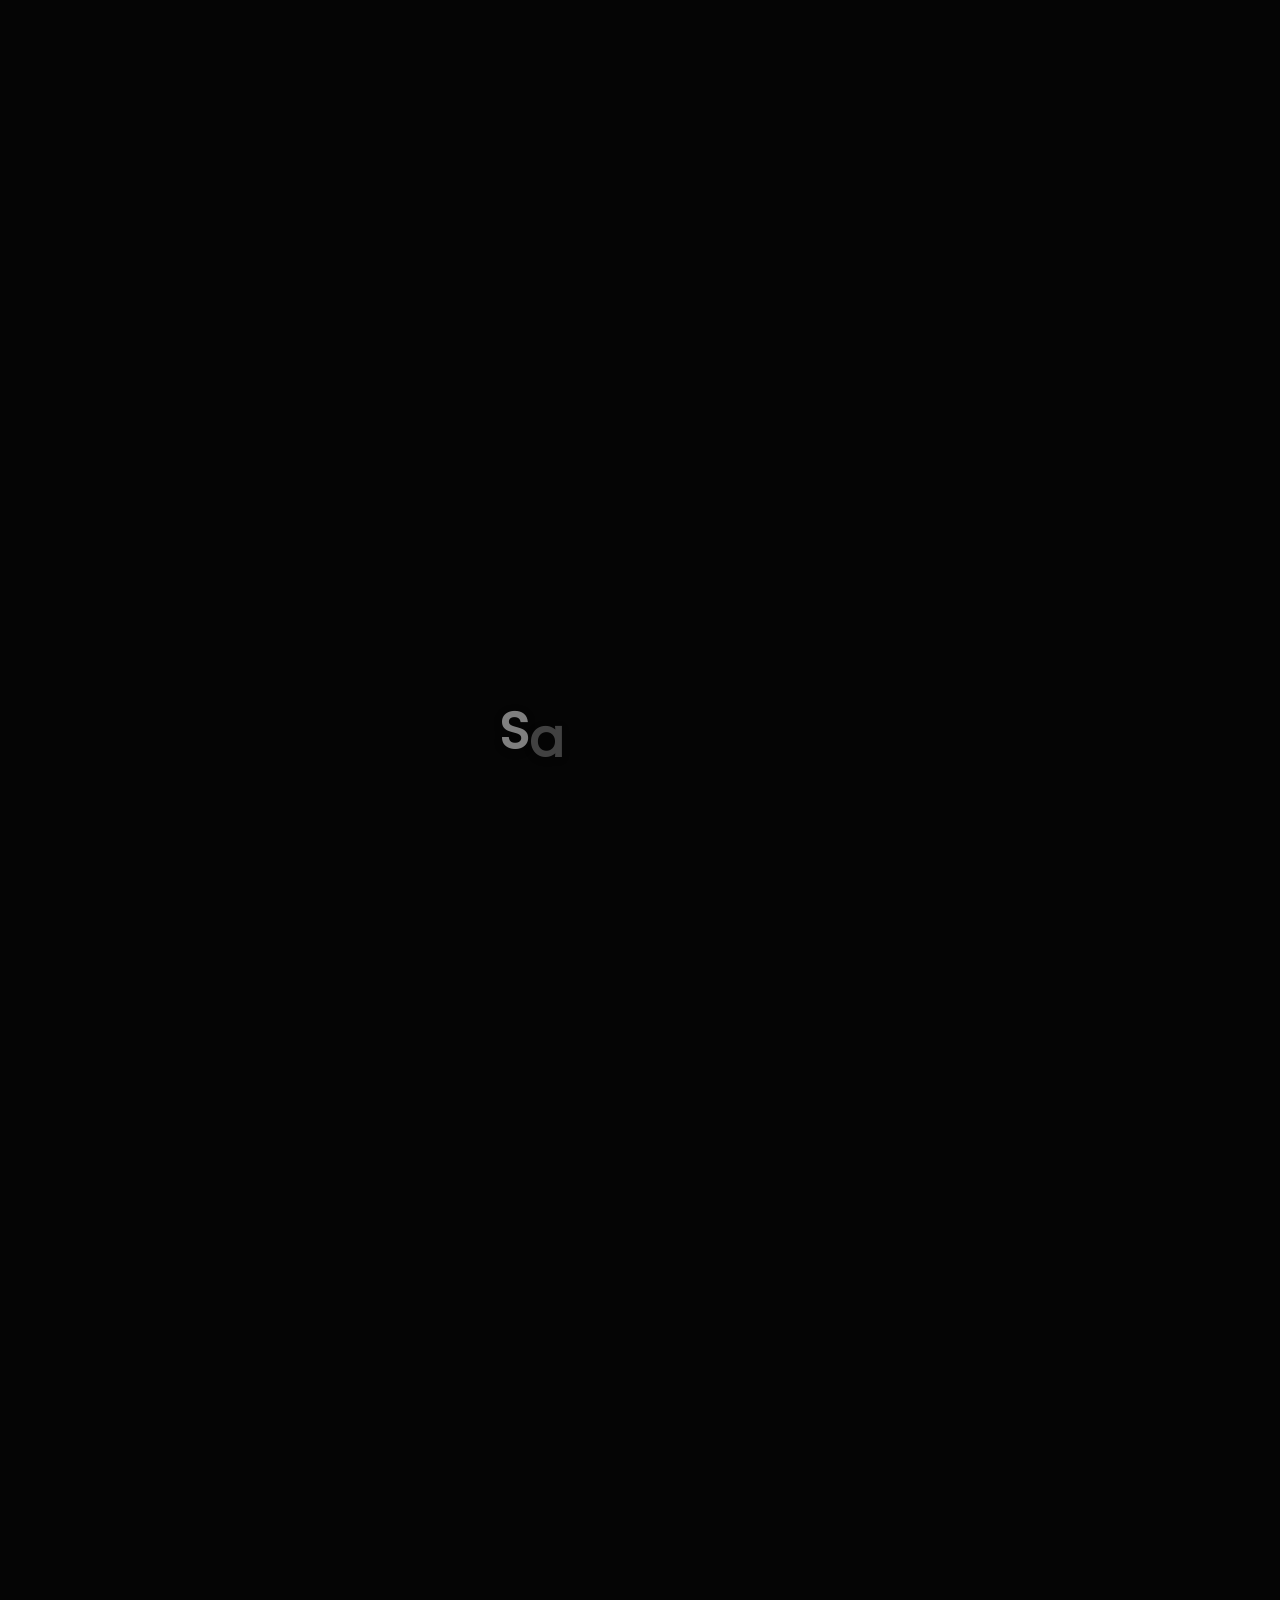
==== commit 5b1dce81: "Fix url in ld+json" ====
--- a/index.main.html
+++ b/index.main.html
@@ -15,7 +15,7 @@
         "@context": "https://schema.org",
         "@type": "WebSite",
         "name": "Sanatan AI",
-        "url": "https://sanatan-ai.vercel.app",
+        "url": "https://sanatan-ai.netlify.app",
         "keywords": "Sanatan AI, Sanatan chatgpt, AI assiatant, Sanatan, ai, AI, ChatGPT, Gemini, Sanatan gemini, chatbot",
         "description": "SANATAN AI — The Soul of Intelligence. One of the world's most advanced AI assistants, empowering users with authentic knowledge, spiritual guidance, and deep insights into Sanatan Dharma.",
         "author": {
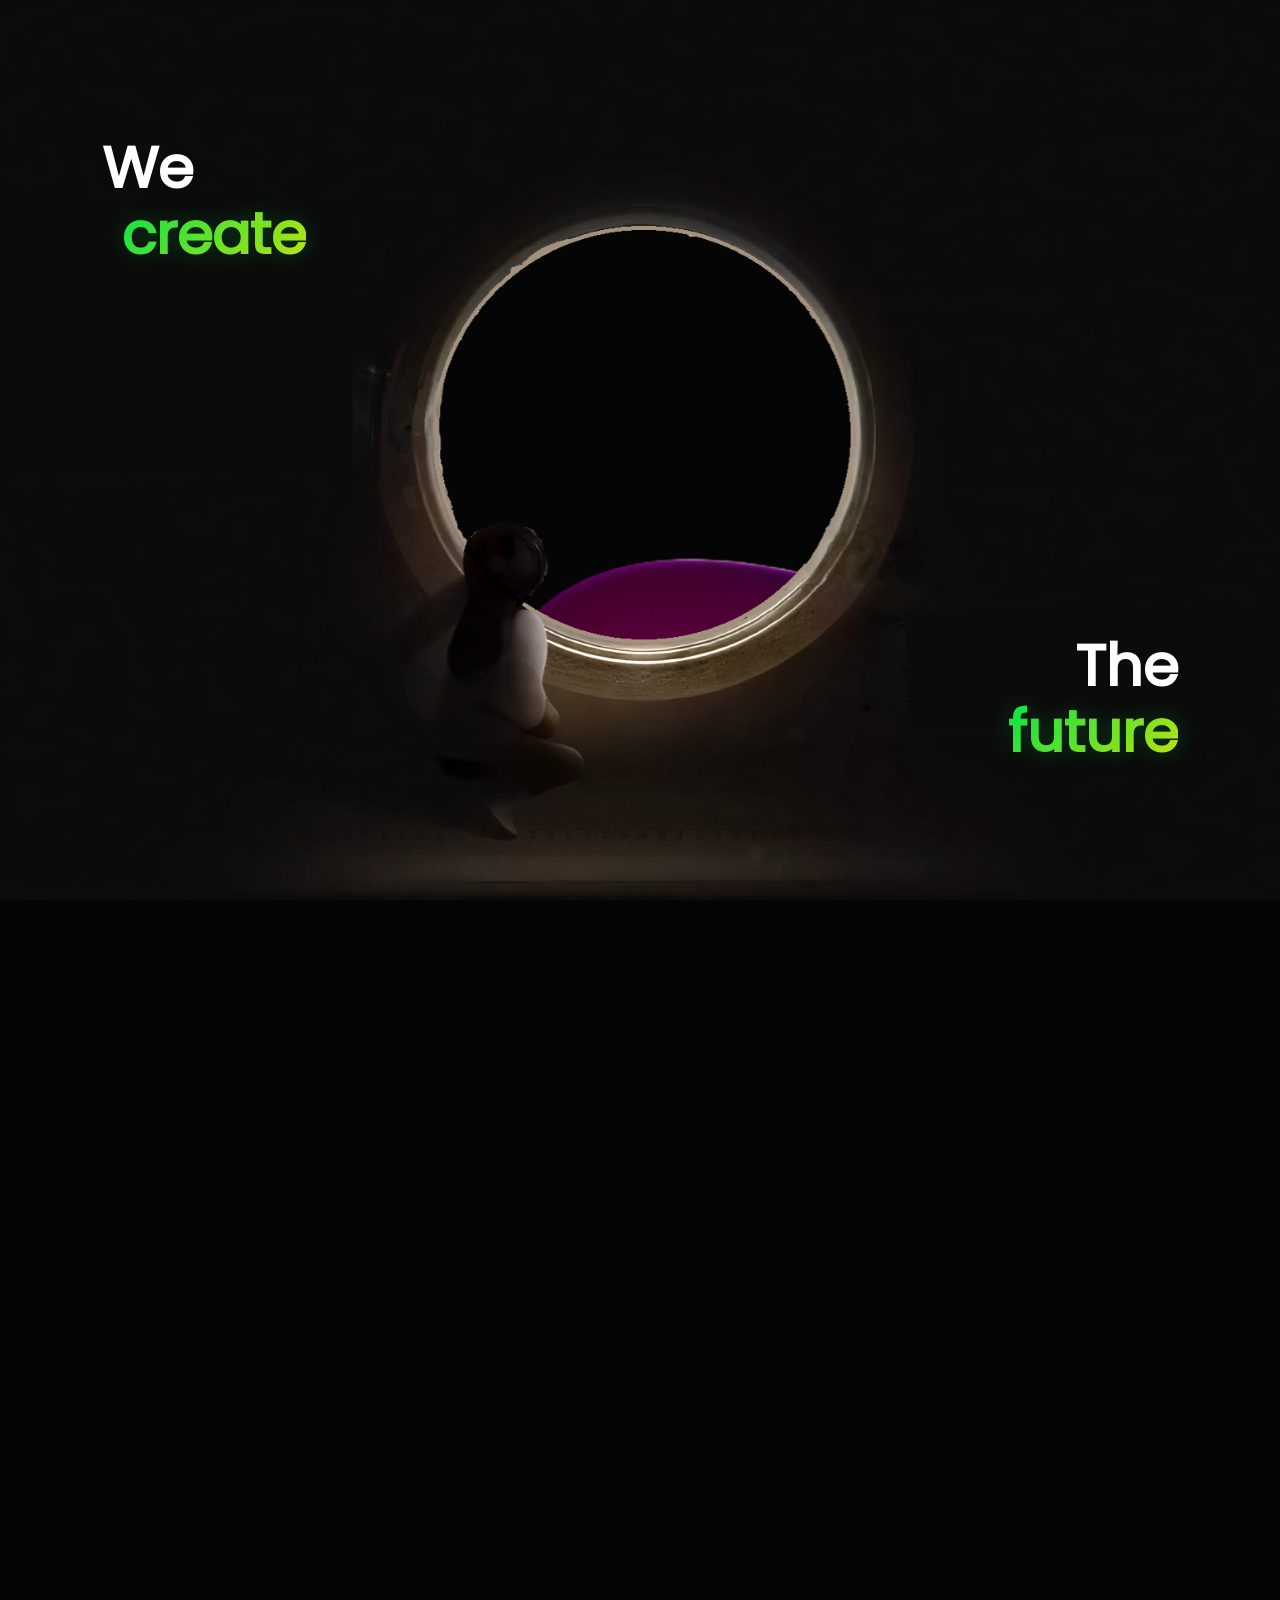
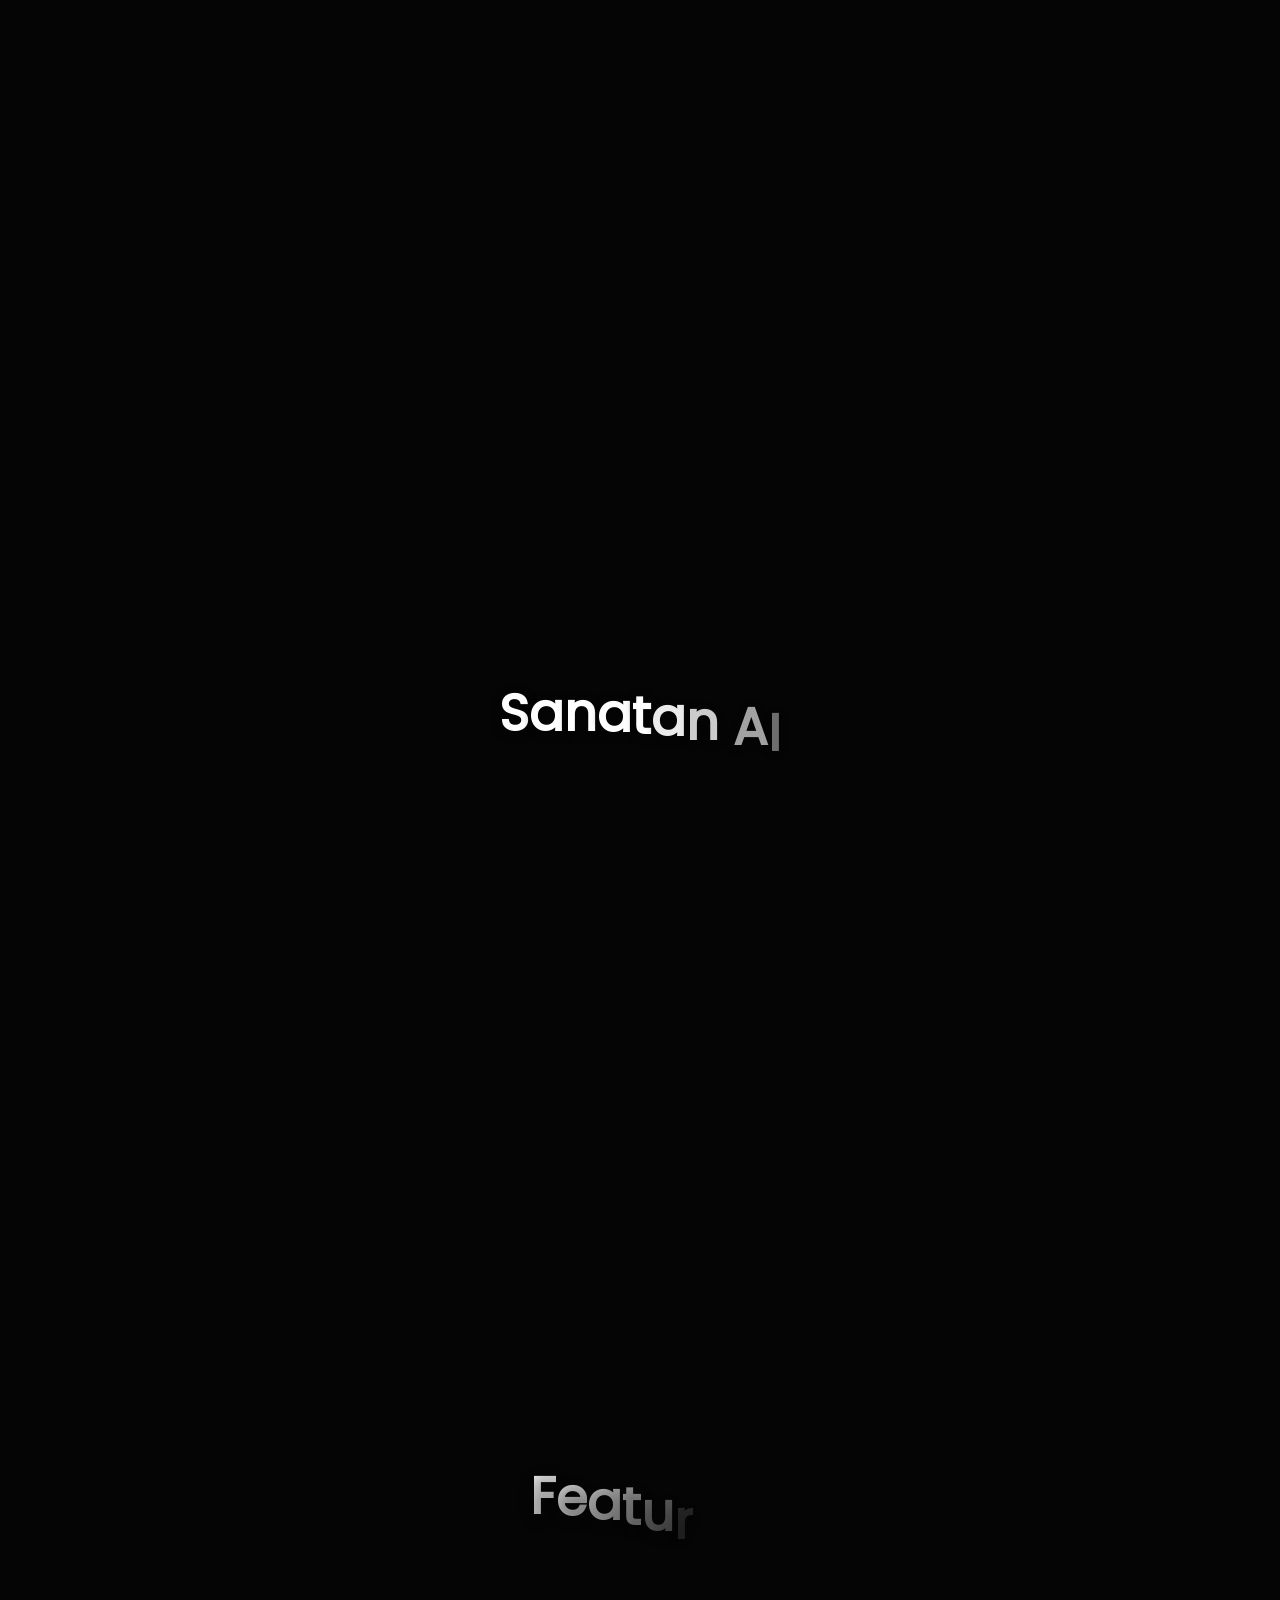
==== commit 2fcd3a82: "Fix Sanatan AI domain" ====
--- a/index.main.html
+++ b/index.main.html
@@ -178,7 +178,7 @@
       <h1>Visit Now!</h1>
       <button
         class="visit center-flex"
-        onclick="window.location.href = 'https:\/\/sanatan-ai.vercel.app'"
+        onclick="window.location.href = 'https:\/\/sanatan.shivam.click'"
       >
         <img src="./assets/logo.png" alt="Sanatan Logo" class="visitImg" />
         Sanatan AI
